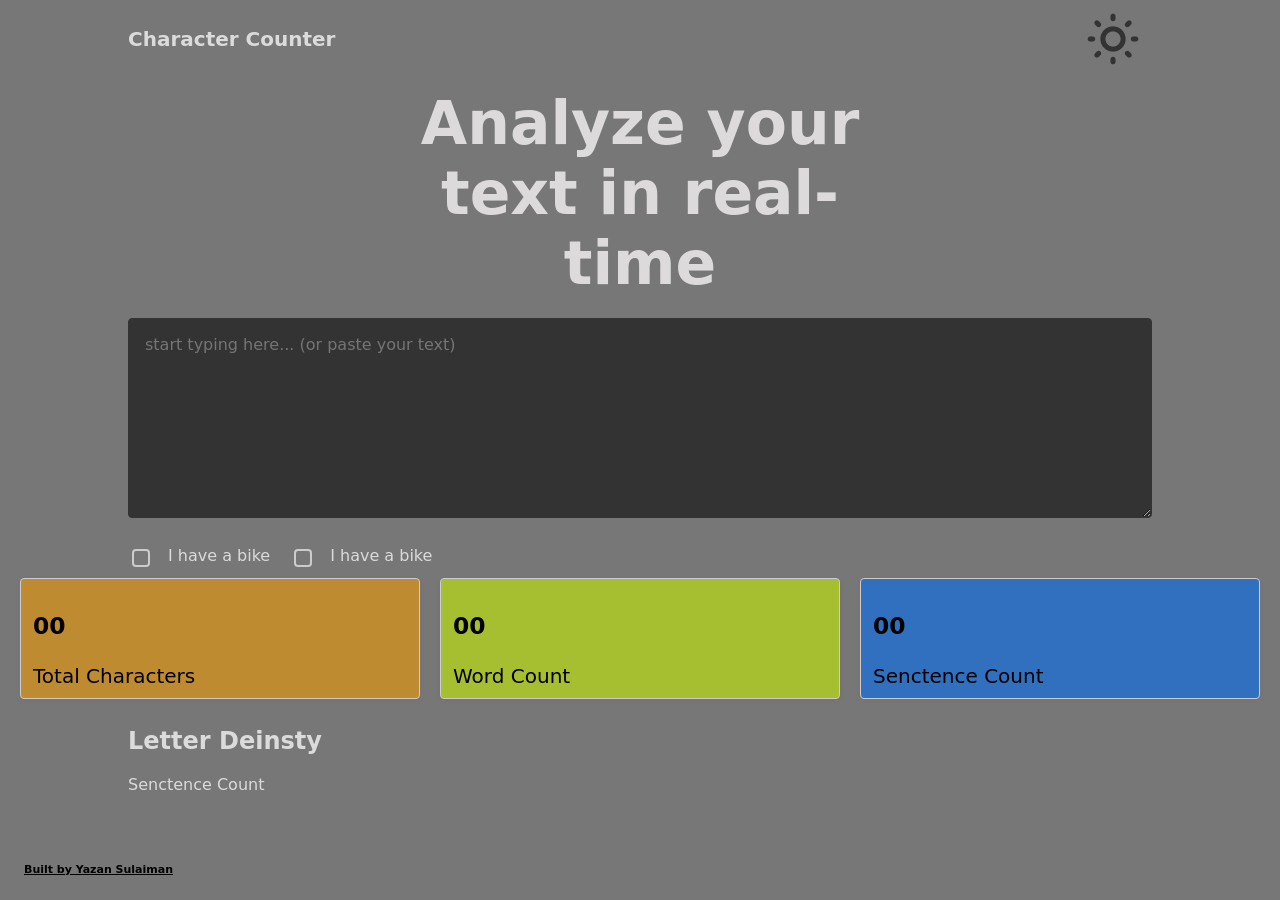
==== index.html @ 3265082c "first commit" ====
<!DOCTYPE html>
<html lang="en">

<head>
  <meta charset="utf-8" />
  <meta name="viewport" content="width=device-width, initial-scale=1" />
  <title>Character Counter</title>
  <link rel="preconnect" href="https://fonts.googleapis.com" />
  <link rel="preconnect" href="https://fonts.gstatic.com" crossorigin />

  <link rel="stylesheet" href="css/style.css?v=1.0">
  <link rel="icon" href="img/favicon.ico" sizes="any" />

</head>

<body>
  <header>
    <h1><strong>Character Counter</strong></h1>
    <img class=".header-img" src="img/lightmode.png" alt="light mode icon">
  </header>
  <div class="container">
    <h1>Analyze your text in real-time</h1>
    <textarea class="text-area" placeholder="start typing here... (or paste your text)"></textarea>
    <div class="checkbox-container">
      <input type="checkbox" id="vehicle1" name="vehicle1" value="Bike">
      <label for="vehicle1"> I have a bike</label><br>

      <input type="checkbox" id="vehicle1" name="vehicle1" value="Bike">
      <label for="vehicle1"> I have a bike</label><br>
    </div>
    <div class="cards-container">
      <div class="total-card">
        <h3 id="total-char">00</h3>
        <label for="total-char">Total Characters</label>
      </div>
      <div class="word-card">
        <h3 id="word-count">00</h3>
        <label for="word-count">Word Count</label>
      </div>
      <div class="senctence-card">
        <h3 id="senctence-count">00</h3>
        <label for="senctence-count">Senctence Count</label>
      </div>
      
    </div>
    <div>
      <h2>Letter Deinsty</h2>
      <label>Senctence Count</label>
    </div>
  </div>
  <div class="credits" data-gfe-screenshot-exclude="true">
    <a href="https://www.greatfrontend.com/projects/u/username" target="_blank"> Built by Yazan Sulaiman</a>.
  </div>
  <script src="js/index.js"></script>
</body>

</html>
---- css/style.css ----
/* Put any custom CSS styles here.  */
/* Be sure to delete the <style> tag in index.html if you want to use this stylesheet. */
body {

  font-family: "Noto Sans", system-ui, -apple-system, BlinkMacSystemFont,
    "Segoe UI", Roboto, Oxygen, Ubuntu, Cantarell, "Open Sans", "Helvetica Neue",
    sans-serif;
  min-height: 100vh;
  -webkit-font-smoothing: antialiased;
  -moz-osx-font-smoothing: grayscale;
  text-rendering: optimizeLegibility;
  margin: 40px;
  background: var(--primaryColor);
  color: var(--textcolor);
  max-width: 80%;
  display: flex;
  flex-direction: column;
  margin: auto;

}

:root {
  --textcolor: #dcdada;
  --primaryColor: #777;
  --text-area: #333;
}

* {
  box-sizing: border-box;
}

header {
  display: flex;
  justify-content: space-between;
  align-items: center;
  font-size: 10px;
  width: 100%;
}

.container h1 {
  max-width: 50%;
  margin: 0 auto;
  padding: 10px 8px;
  font-size: 60px;
  margin-bottom: 10px;
  text-align: center;
  box-sizing: border-box;
}

.header-img {
  width: 50px;
  height: 50px;
  object-fit: contain;
}

.text-area {
  background: var(--text-area);
  min-height: 200px;
  width: 100%;
  padding: 1rem;
  margin-bottom: 1.5rem;
  border: 1px solid var(--text-area);
  border-radius: 4px;
  resize: vertical;
  font-family: inherit;
  font-size: 1rem;
}

.checkbox-container {
  display: flex;
  gap: 10px;

}

input[type="checkbox"] {
  appearance: none;
  width: 18px;
  height: 18px;
  border: 2px solid #ccc;
  border-radius: 4px;
  outline: none;
  cursor: pointer;
  position: relative;
  vertical-align: middle;
  margin-right: 8px;
}

input[type="checkbox"]:checked {
  background-color: #999fa7;
  border-color: #999fa7;
}

.cards-container {
  display: flex;
  gap: 20px;
  justify-content: center;
  
}

.total-card {
  color: #000;
  font-size: 20px;
  border: 1px solid #ccc;
  border-radius: 4px;
  box-shadow: 0 2px 4px rgba(174, 55, 55, 0.1);
  padding: 10px 12px;
  background-color: #bf8b30;
  margin: 8px 0;
  min-width: 400px;
  max-height: 250px;
}

.senctence-card {
  color: #000;
  font-size: 20px;
  border: 1px solid #ccc;
  border-radius: 4px;
  box-shadow: 0 2px 4px rgba(174, 55, 55, 0.1);
  padding: 10px 12px;
  background-color: #3070bf;
  margin: 8px 0;
  min-width: 400px;
  max-height: 250px;
}

.word-card {
  color: #000;
  font-size: 20px;
  border: 1px solid #ccc;
  border-radius: 4px;
  box-shadow: 0 2px 4px rgba(174, 55, 55, 0.1);
  padding: 10px 12px;
  background-color: #a5bf30;
  margin: 8px 0;
  min-width: 400px;
  max-height: 250px;
}

.credits {
  color: #777;
  position: fixed;
  bottom: 24px;
  left: 24px;
  font-size: 11px;
  text-align: center;
}

.credits a {
  color: #000;
  font-weight: bold;
}
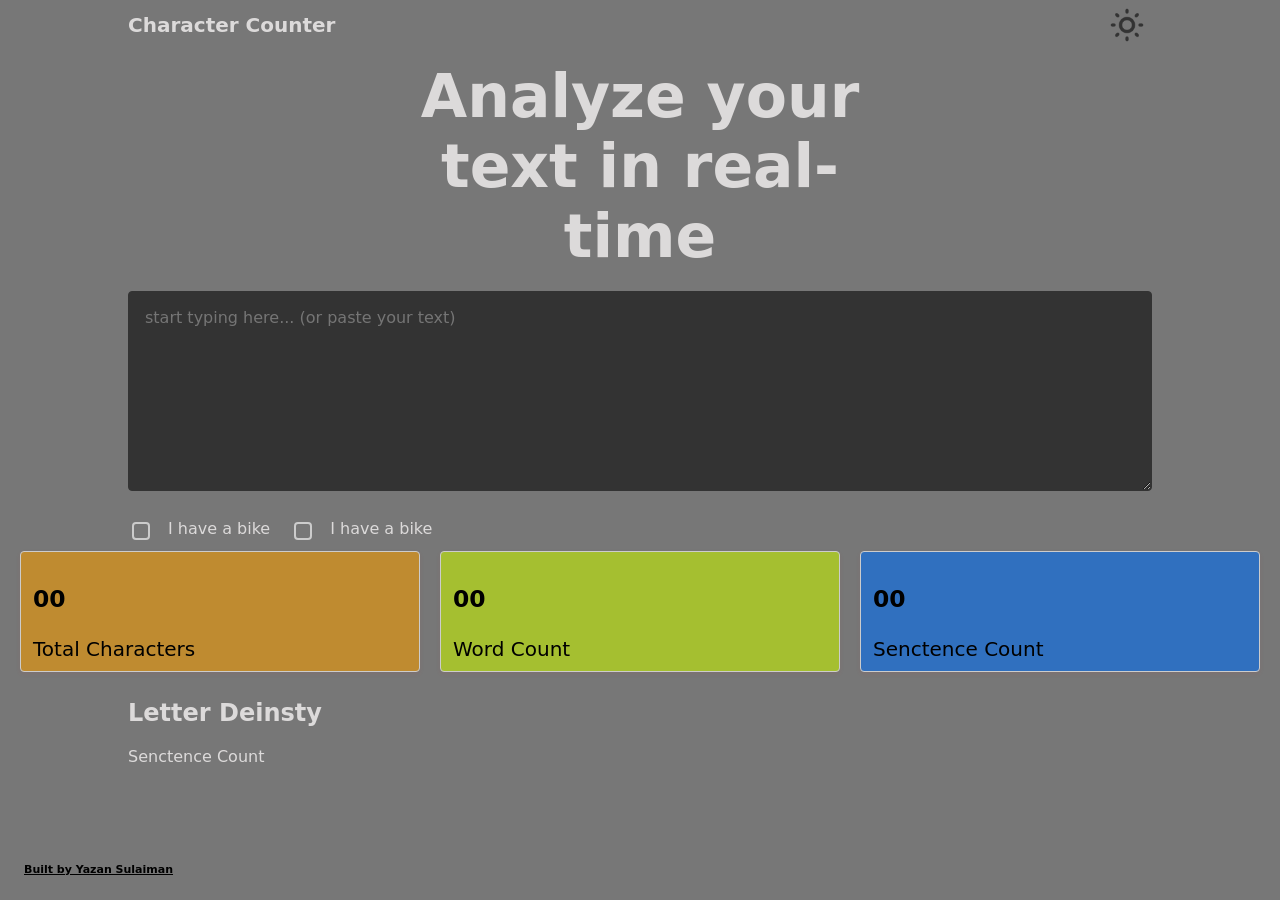
==== commit e4019577: "handle pressing the theme from light to dark on both ways" ====
--- a/index.html
+++ b/index.html
@@ -16,8 +16,9 @@
 <body>
   <header>
     <h1><strong>Character Counter</strong></h1>
-    <img class=".header-img" src="img/lightmode.png" alt="light mode icon">
+    <img class="header-img" src="img/lightmode.png" alt="Light/dark mode toggle">
   </header>
+  
   <div class="container">
     <h1>Analyze your text in real-time</h1>
     <textarea class="text-area" placeholder="start typing here... (or paste your text)"></textarea>
--- a/css/style.css
+++ b/css/style.css
@@ -51,6 +51,11 @@
   width: 50px;
   height: 50px;
   object-fit: contain;
+  cursor: pointer;
+}
+.header-img:hover {
+  transform: scale(1.1);
+  opacity: 0.9;
 }
 
 .text-area {
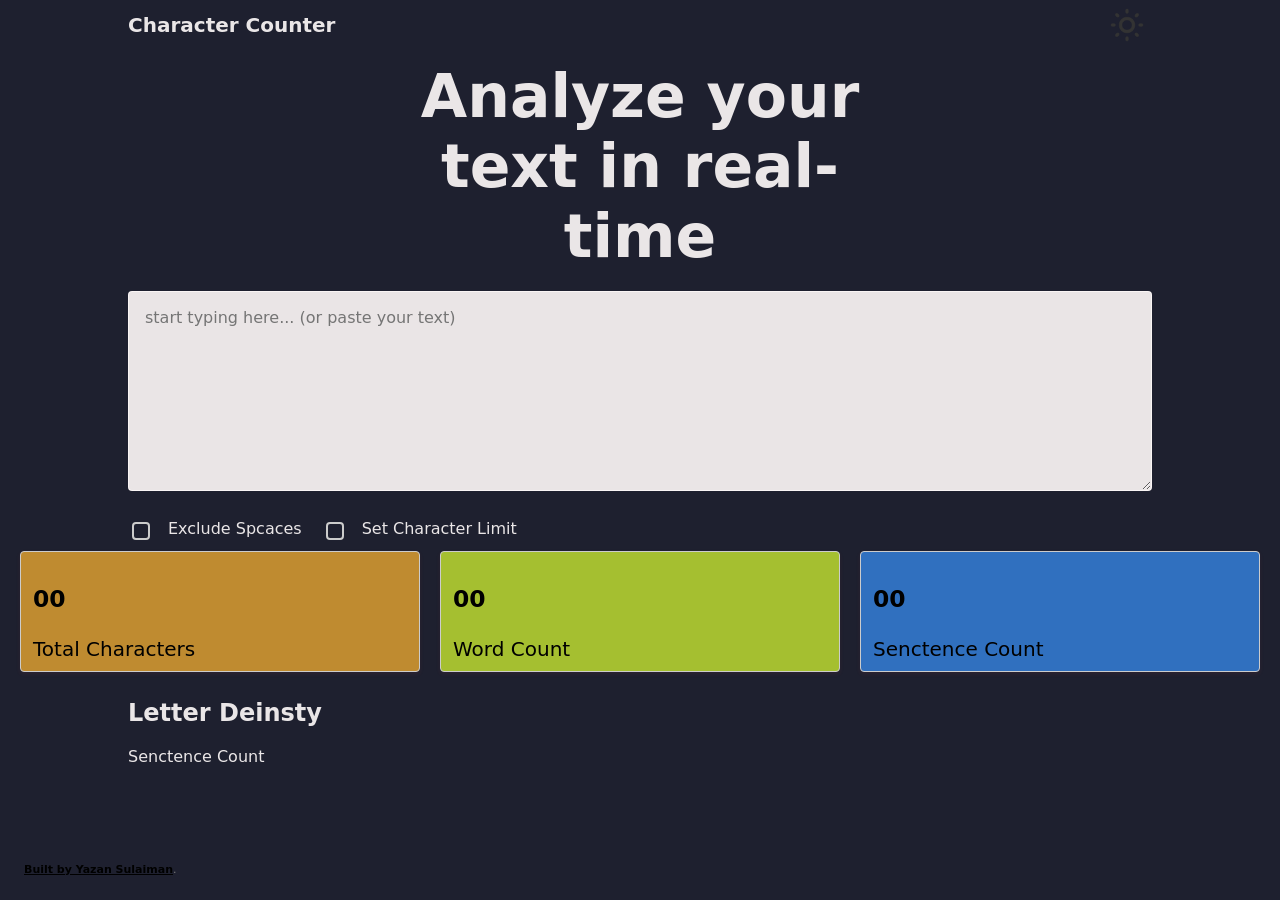
==== commit 415dd75d: "handle chnging the colors between the light and the dark" ====
--- a/index.html
+++ b/index.html
@@ -13,21 +13,21 @@
 
 </head>
 
-<body>
+<body class="darkMode">
   <header>
-    <h1><strong>Character Counter</strong></h1>
+    <h1 id="Character-counter"><strong>Character Counter</strong></h1>
     <img class="header-img" src="img/lightmode.png" alt="Light/dark mode toggle">
   </header>
   
   <div class="container">
-    <h1>Analyze your text in real-time</h1>
-    <textarea class="text-area" placeholder="start typing here... (or paste your text)"></textarea>
+    <h1 id="analyze-text">Analyze your text in real-time</h1>
+    <textarea id="text-area" class="text-area" placeholder="start typing here... (or paste your text)"></textarea>
     <div class="checkbox-container">
-      <input type="checkbox" id="vehicle1" name="vehicle1" value="Bike">
-      <label for="vehicle1"> I have a bike</label><br>
+      <input type="checkbox" id="ExcludeSpcaces" name="ExcludeSpcaces">
+      <label for="ExcludeSpcaces"> Exclude Spcaces</label><br>
 
-      <input type="checkbox" id="vehicle1" name="vehicle1" value="Bike">
-      <label for="vehicle1"> I have a bike</label><br>
+      <input type="checkbox" id="CharacterLimit" name="CharacterLimit">
+      <label for="CharacterLimit"> Set Character Limit</label><br>
     </div>
     <div class="cards-container">
       <div class="total-card">
--- a/css/style.css
+++ b/css/style.css
@@ -10,20 +10,27 @@
   -moz-osx-font-smoothing: grayscale;
   text-rendering: optimizeLegibility;
   margin: 40px;
-  background: var(--primaryColor);
-  color: var(--textcolor);
   max-width: 80%;
   display: flex;
   flex-direction: column;
   margin: auto;
+  background: var(--primaryColor);
+  color: var(--text-area);
 
 }
 
+
 :root {
-  --textcolor: #dcdada;
-  --primaryColor: #777;
-  --text-area: #333;
+  --primaryColor: #fcf7f7eb;   
+  --text-area: #1e202f;     
+
 }
+body.darkMode {
+  --primaryColor: #1e202f;   
+  --text-area: #fcf7f7eb;   
+
+}
+
 
 * {
   box-sizing: border-box;
@@ -59,7 +66,7 @@
 }
 
 .text-area {
-  background: var(--text-area);
+  background: white;
   min-height: 200px;
   width: 100%;
   padding: 1rem;
@@ -69,6 +76,11 @@
   resize: vertical;
   font-family: inherit;
   font-size: 1rem;
+}
+
+.darkMode .text-area {
+  background: var(--text-area);
+  
 }
 
 .checkbox-container {
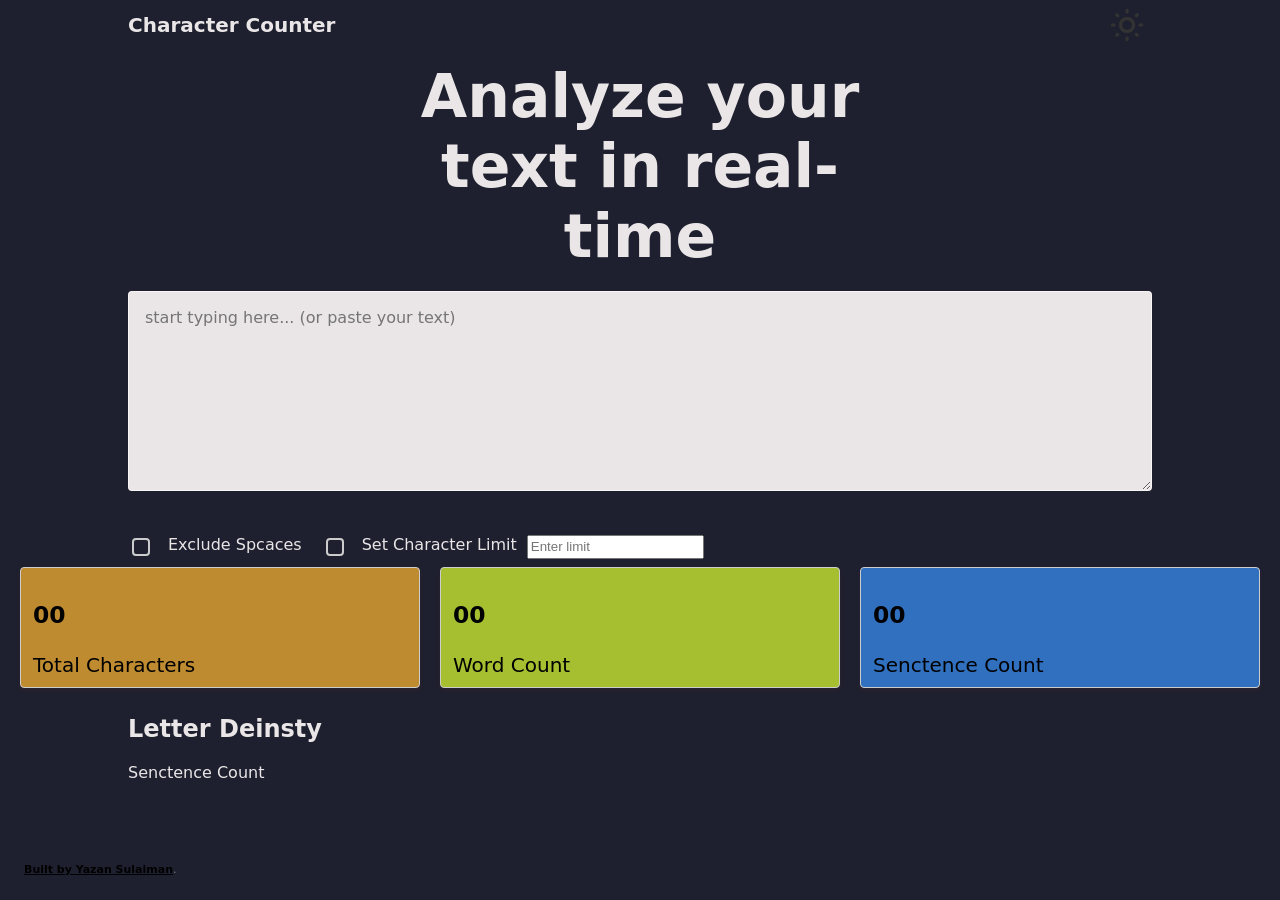
==== commit c111b1ed: "handle char limit" ====
--- a/index.html
+++ b/index.html
@@ -18,16 +18,20 @@
     <h1 id="Character-counter"><strong>Character Counter</strong></h1>
     <img class="header-img" src="img/lightmode.png" alt="Light/dark mode toggle">
   </header>
-  
+
   <div class="container">
     <h1 id="analyze-text">Analyze your text in real-time</h1>
-    <textarea id="text-area" class="text-area" placeholder="start typing here... (or paste your text)"></textarea>
+    <textarea id="text-area" class="text-area" placeholder="start typing here... (or paste your text)"
+      oninput="textAreaOnInput()"></textarea>
+    <p id="limit-warning"></p>
     <div class="checkbox-container">
       <input type="checkbox" id="ExcludeSpcaces" name="ExcludeSpcaces">
       <label for="ExcludeSpcaces"> Exclude Spcaces</label><br>
 
       <input type="checkbox" id="CharacterLimit" name="CharacterLimit">
-      <label for="CharacterLimit"> Set Character Limit</label><br>
+      <label for="CharacterLimit"> Set Character Limit</label>
+      <input type="number" id="char-limit-value" placeholder="Enter limit">
+
     </div>
     <div class="cards-container">
       <div class="total-card">
@@ -42,7 +46,7 @@
         <h3 id="senctence-count">00</h3>
         <label for="senctence-count">Senctence Count</label>
       </div>
-      
+
     </div>
     <div>
       <h2>Letter Deinsty</h2>
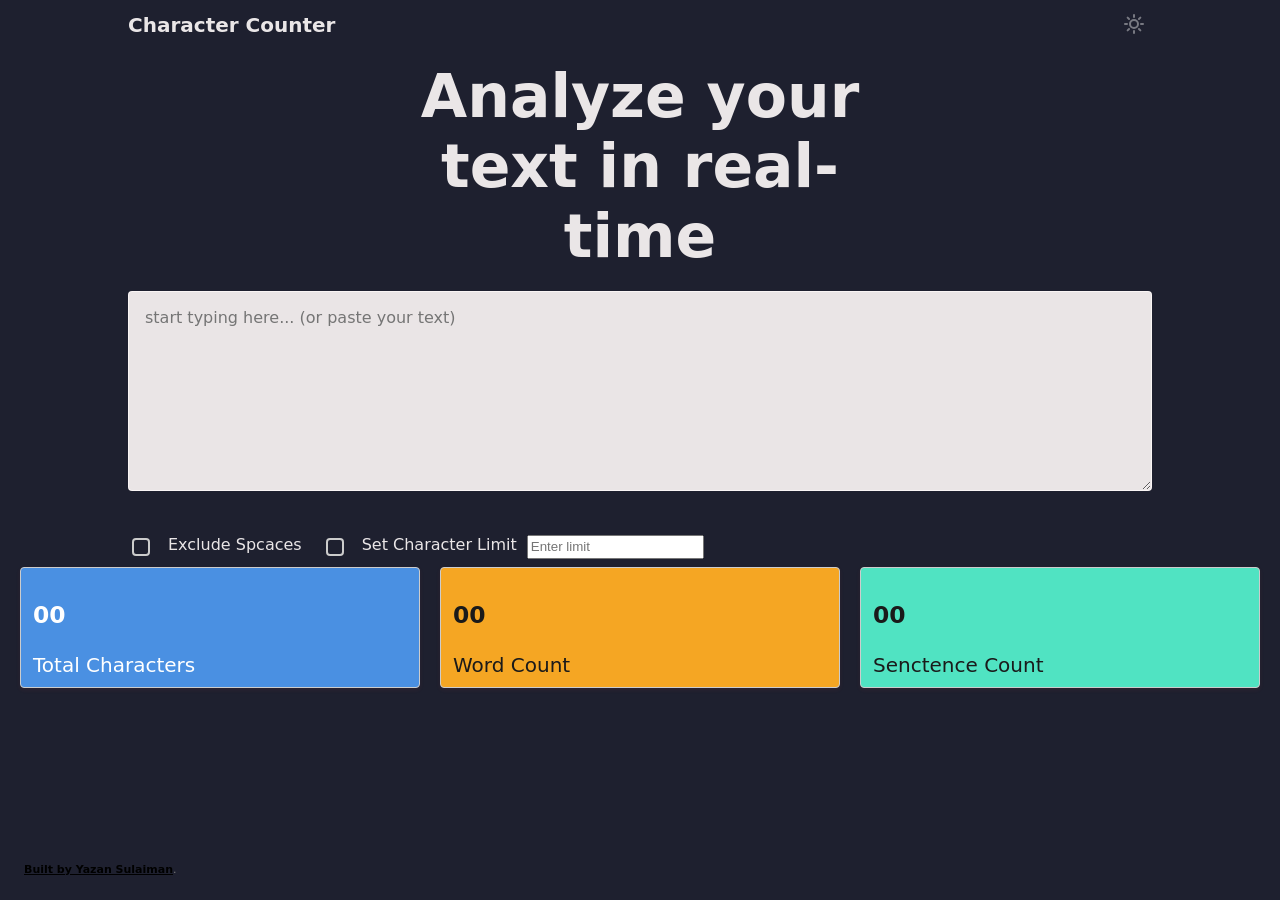
==== commit 85f01dc3: "svg insted of png and styling it and handle this javascript" ====
--- a/index.html
+++ b/index.html
@@ -16,7 +16,16 @@
 <body class="darkMode">
   <header>
     <h1 id="Character-counter"><strong>Character Counter</strong></h1>
-    <img class="header-img" src="img/lightmode.png" alt="Light/dark mode toggle">
+    <button id="theme-toggle">
+    <svg class="sun-icn" aria-hidden="true" xmlns="http://www.w3.org/2000/svg" width="24" height="24" fill="none" viewBox="0 0 24 24">
+      <path stroke="currentColor" stroke-linecap="round" stroke-linejoin="round" stroke-width="2" d="M12 5V3m0 18v-2M7.05 7.05 5.636 5.636m12.728 12.728L16.95 16.95M5 12H3m18 0h-2M7.05 16.95l-1.414 1.414M18.364 5.636 16.95 7.05M16 12a4 4 0 1 1-8 0 4 4 0 0 1 8 0Z"/>
+    </svg>
+    <svg class="moon-icn" aria-hidden="true" xmlns="http://www.w3.org/2000/svg" width="24" height="24" fill="none" viewBox="0 0 24 24">
+      <path stroke="currentColor" stroke-linecap="round" stroke-linejoin="round" stroke-width="2" d="M12 21a9 9 0 0 1-.5-17.986V3c-.354.966-.5 1.911-.5 3a9 9 0 0 0 9 9c.239 0 .254.018.488 0A9.004 9.004 0 0 1 12 21Z"/>
+    </svg>    
+  </button>
+    
+    <!-- <img class="header-img" src="img/lightmode.png" alt="Light/dark mode toggle"> -->
   </header>
 
   <div class="container">
@@ -48,10 +57,7 @@
       </div>
 
     </div>
-    <div>
-      <h2>Letter Deinsty</h2>
-      <label>Senctence Count</label>
-    </div>
+    
   </div>
   <div class="credits" data-gfe-screenshot-exclude="true">
     <a href="https://www.greatfrontend.com/projects/u/username" target="_blank"> Built by Yazan Sulaiman</a>.
--- a/css/style.css
+++ b/css/style.css
@@ -31,6 +31,13 @@
 
 }
 
+body.darkMode .moon-icn {
+  display: none;
+}
+
+body:not(.darkMode) .sun-icn {
+  display: none;
+}
 
 * {
   box-sizing: border-box;
@@ -43,7 +50,23 @@
   font-size: 10px;
   width: 100%;
 }
+#theme-toggle {
+  border: none;
+  background: transparent;
+  cursor: pointer;
+}
+#theme-toggle svg {
+  opacity: 0.4;
+  transition: opacity 2s, rotate 2s;
+}
+body.darkMode #theme-toggle svg {
+  color: white
+}
+#theme-toggle:hover svg {
+  opacity: 1;
+  rotate: 180deg;
 
+}
 .container h1 {
   max-width: 50%;
   margin: 0 auto;
@@ -80,7 +103,7 @@
 
 .darkMode .text-area {
   background: var(--text-area);
-  
+
 }
 
 .checkbox-container {
@@ -115,40 +138,40 @@
 }
 
 .total-card {
-  color: #000;
   font-size: 20px;
   border: 1px solid #ccc;
   border-radius: 4px;
   box-shadow: 0 2px 4px rgba(174, 55, 55, 0.1);
   padding: 10px 12px;
-  background-color: #bf8b30;
+  background-color: #4a90e2;
+  color: #ffffff; 
   margin: 8px 0;
   min-width: 400px;
   max-height: 250px;
 }
 
 .senctence-card {
-  color: #000;
   font-size: 20px;
   border: 1px solid #ccc;
   border-radius: 4px;
   box-shadow: 0 2px 4px rgba(174, 55, 55, 0.1);
   padding: 10px 12px;
-  background-color: #3070bf;
+  background-color: #50e3c2;
+  color: #1a1a1a;
   margin: 8px 0;
   min-width: 400px;
   max-height: 250px;
 }
 
 .word-card {
-  color: #000;
   font-size: 20px;
   border: 1px solid #ccc;
   border-radius: 4px;
   box-shadow: 0 2px 4px rgba(174, 55, 55, 0.1);
   padding: 10px 12px;
-  background-color: #a5bf30;
-  margin: 8px 0;
+  background-color: #f5a623;   
+  color: #1a1a1a; 
+   margin: 8px 0;
   min-width: 400px;
   max-height: 250px;
 }
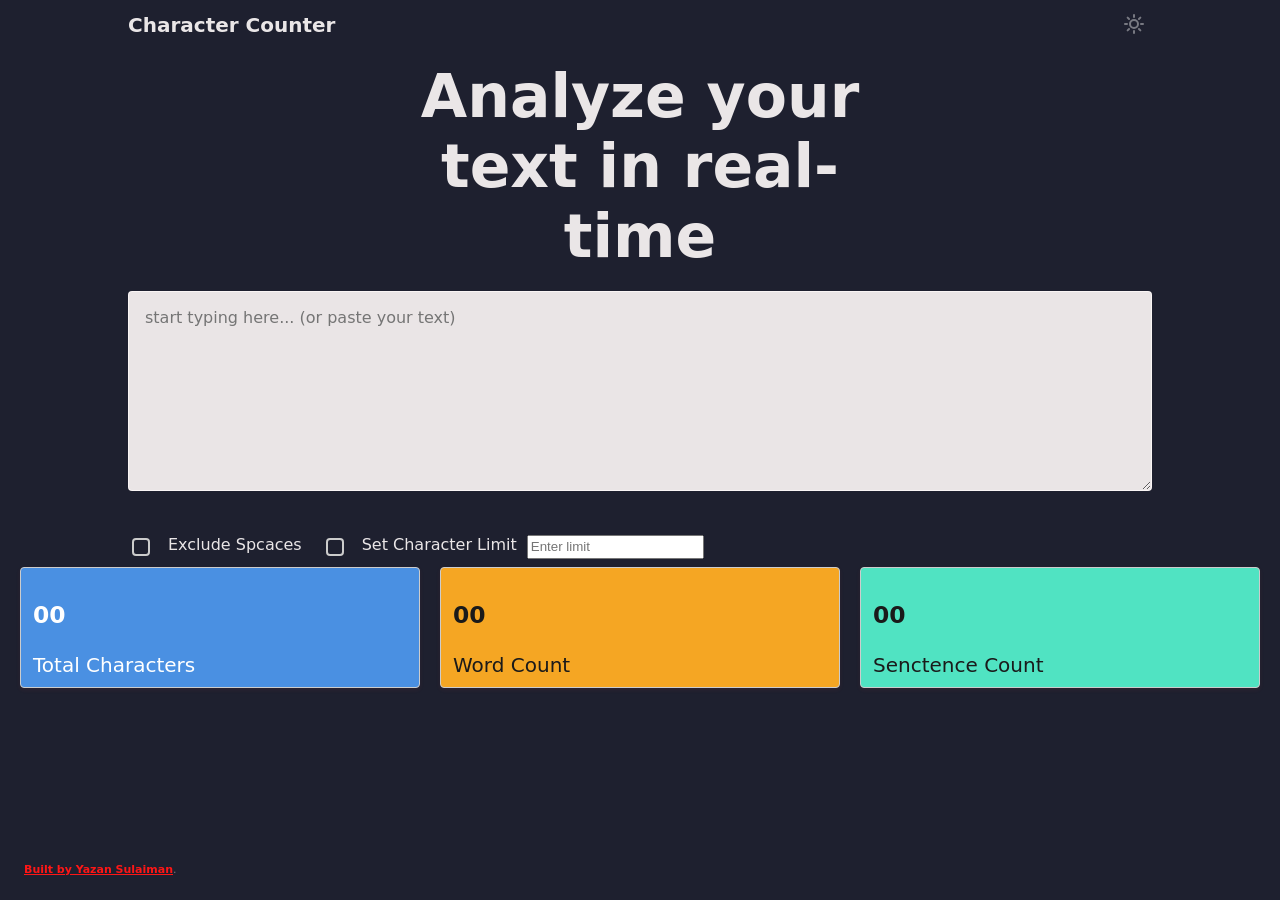
==== commit 38f74db6: "fixing problems" ====
--- a/index.html
+++ b/index.html
@@ -17,14 +17,18 @@
   <header>
     <h1 id="Character-counter"><strong>Character Counter</strong></h1>
     <button id="theme-toggle">
-    <svg class="sun-icn" aria-hidden="true" xmlns="http://www.w3.org/2000/svg" width="24" height="24" fill="none" viewBox="0 0 24 24">
-      <path stroke="currentColor" stroke-linecap="round" stroke-linejoin="round" stroke-width="2" d="M12 5V3m0 18v-2M7.05 7.05 5.636 5.636m12.728 12.728L16.95 16.95M5 12H3m18 0h-2M7.05 16.95l-1.414 1.414M18.364 5.636 16.95 7.05M16 12a4 4 0 1 1-8 0 4 4 0 0 1 8 0Z"/>
-    </svg>
-    <svg class="moon-icn" aria-hidden="true" xmlns="http://www.w3.org/2000/svg" width="24" height="24" fill="none" viewBox="0 0 24 24">
-      <path stroke="currentColor" stroke-linecap="round" stroke-linejoin="round" stroke-width="2" d="M12 21a9 9 0 0 1-.5-17.986V3c-.354.966-.5 1.911-.5 3a9 9 0 0 0 9 9c.239 0 .254.018.488 0A9.004 9.004 0 0 1 12 21Z"/>
-    </svg>    
-  </button>
-    
+      <svg class="sun-icn" aria-hidden="true" xmlns="http://www.w3.org/2000/svg" width="24" height="24" fill="none"
+        viewBox="0 0 24 24">
+        <path stroke="currentColor" stroke-linecap="round" stroke-linejoin="round" stroke-width="2"
+          d="M12 5V3m0 18v-2M7.05 7.05 5.636 5.636m12.728 12.728L16.95 16.95M5 12H3m18 0h-2M7.05 16.95l-1.414 1.414M18.364 5.636 16.95 7.05M16 12a4 4 0 1 1-8 0 4 4 0 0 1 8 0Z" />
+      </svg>
+      <svg class="moon-icn" aria-hidden="true" xmlns="http://www.w3.org/2000/svg" width="24" height="24" fill="none"
+        viewBox="0 0 24 24">
+        <path stroke="currentColor" stroke-linecap="round" stroke-linejoin="round" stroke-width="2"
+          d="M12 21a9 9 0 0 1-.5-17.986V3c-.354.966-.5 1.911-.5 3a9 9 0 0 0 9 9c.239 0 .254.018.488 0A9.004 9.004 0 0 1 12 21Z" />
+      </svg>
+    </button>
+
     <!-- <img class="header-img" src="img/lightmode.png" alt="Light/dark mode toggle"> -->
   </header>
 
@@ -45,19 +49,19 @@
     <div class="cards-container">
       <div class="total-card">
         <h3 id="total-char">00</h3>
-        <label for="total-char">Total Characters</label>
+        <span for="total-char">Total Characters</span>
       </div>
       <div class="word-card">
         <h3 id="word-count">00</h3>
-        <label for="word-count">Word Count</label>
+        <span for="word-count">Word Count</span>
       </div>
       <div class="senctence-card">
         <h3 id="senctence-count">00</h3>
-        <label for="senctence-count">Senctence Count</label>
+        <span for="senctence-count">Senctence Count</span>
       </div>
 
     </div>
-    
+
   </div>
   <div class="credits" data-gfe-screenshot-exclude="true">
     <a href="https://www.greatfrontend.com/projects/u/username" target="_blank"> Built by Yazan Sulaiman</a>.
--- a/css/style.css
+++ b/css/style.css
@@ -136,44 +136,29 @@
   justify-content: center;
   
 }
-
-.total-card {
+.total-card, .senctence-card, .word-card {
   font-size: 20px;
   border: 1px solid #ccc;
   border-radius: 4px;
   box-shadow: 0 2px 4px rgba(174, 55, 55, 0.1);
   padding: 10px 12px;
-  background-color: #4a90e2;
-  color: #ffffff; 
   margin: 8px 0;
   min-width: 400px;
   max-height: 250px;
 }
+.total-card {
+  background-color: #4a90e2;
+  color: #ffffff; 
+}
 
 .senctence-card {
-  font-size: 20px;
-  border: 1px solid #ccc;
-  border-radius: 4px;
-  box-shadow: 0 2px 4px rgba(174, 55, 55, 0.1);
-  padding: 10px 12px;
   background-color: #50e3c2;
   color: #1a1a1a;
-  margin: 8px 0;
-  min-width: 400px;
-  max-height: 250px;
 }
 
 .word-card {
-  font-size: 20px;
-  border: 1px solid #ccc;
-  border-radius: 4px;
-  box-shadow: 0 2px 4px rgba(174, 55, 55, 0.1);
-  padding: 10px 12px;
   background-color: #f5a623;   
   color: #1a1a1a; 
-   margin: 8px 0;
-  min-width: 400px;
-  max-height: 250px;
 }
 
 .credits {
@@ -186,6 +171,6 @@
 }
 
 .credits a {
-  color: #000;
+  color: #ff1616;
   font-weight: bold;
 }
